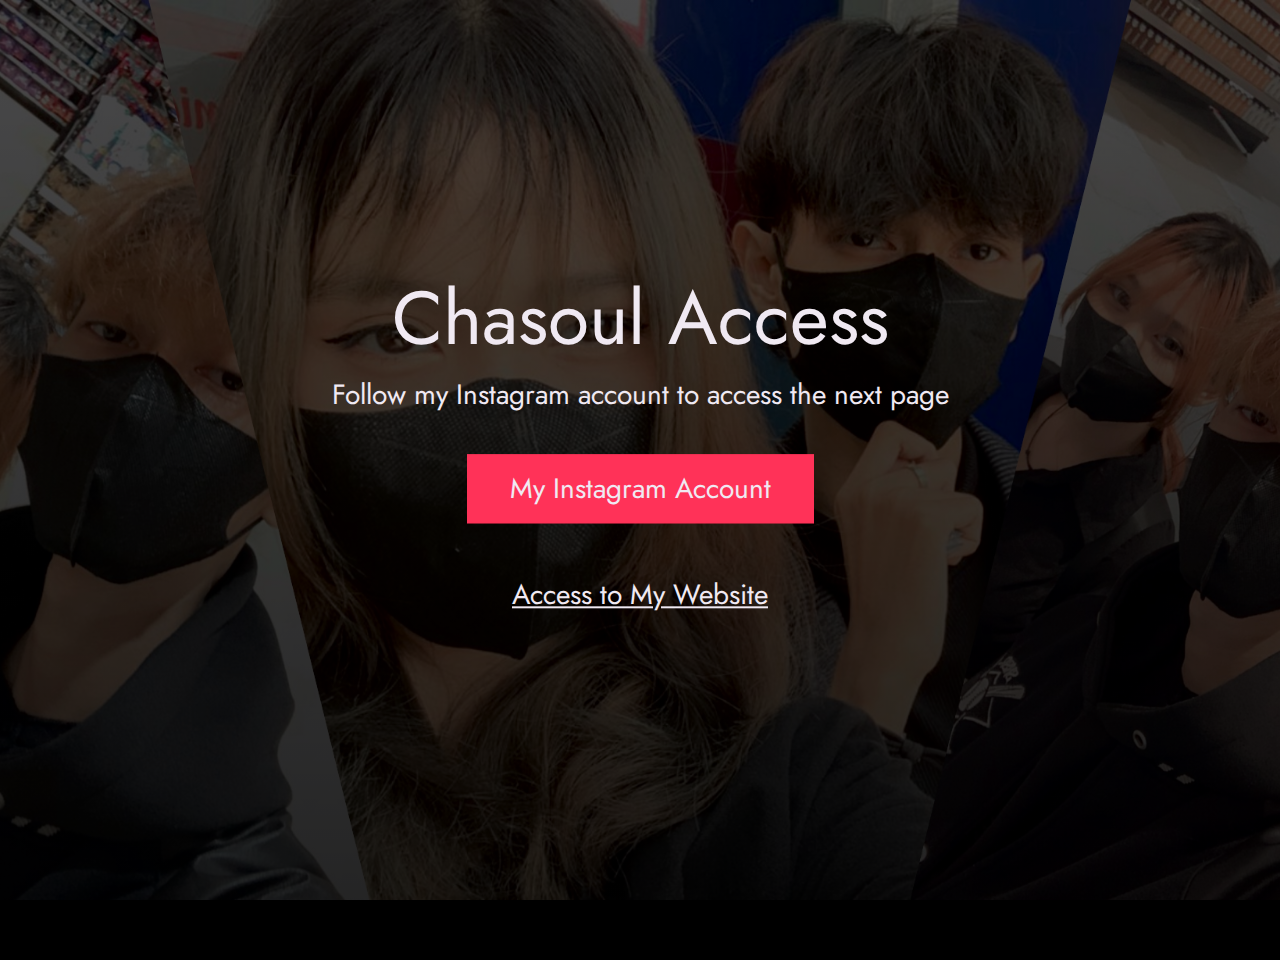
==== index.html @ ba170bac "Add files via upload" ====
<!DOCTYPE html>
<html lang="en">
<head>
  <meta charset="UTF-8">
  <meta name="viewport" content="width=device-width, initial-scale=1.0">
  <link rel="shortcut icon" href="dashboard.html" type="image/x-icon">
  <title>Chasoul vs Code | Web Developer</title>
  <meta name="description" content="Add small description of yourself.">
  <meta name="keywords" content="Put your name, skills and some coding keywords">
  <link rel="stylesheet" href="index.css">
  <style>
    /* CSS untuk Posisi Tengah */
    .header__text-box {
        display: flex;
        justify-content: center; /* Mengatur teks menjadi di tengah horizontal */
        align-items: center; /* Mengatur teks menjadi di tengah vertikal */
        height: 100%; /* Membuat box setinggi header */
    }

    .header__text {
        text-align: center; /* Mengatur teks menjadi di tengah horizontal */
    }

    /* CSS untuk Teks di Header */
    .header__text {
        max-width: var(--container-medium-width);
        font-family: 'Jost', sans-serif;
        font-size: var(--font-size-medium);
        color: var(--white); /* Menambahkan warna teks */
    }

    /* CSS untuk Alert */
    .alert {
      display: none; /* Sembunyikan pesan peringatan secara default */
      padding: 10px;
      background-color: #f44336; /* Warna latar merah */
      color: white; /* Warna teks putih */
      text-align: center;
      margin-bottom: 15px;
    }

  </style>
</head>
<body>
  <header class="header" role="banner" id="top">
    <div class="row">
      <nav class="nav" role="navigation">
        <!-- Tambahkan navigasi jika diperlukan -->
      </nav>
    </div>
    <div class="header__text-box row">
      <div class="header__text">
        <h1 class="heading-primary">
          <span>Chasoul Access</span>
        </h1>
        <p>Follow my Instagram account to access the next page</p>
        <a class="btn btn--pink" id="link1" href="https://www.instagram.com/chasoul.vsc/" target="_blank">My Instagram Account</a>
        <br><br>
        <a class="btn-proceed"  id="proceed" href="dashboard.html">Access to My Website</a>
      </div>
    </div>
    <!-- Alert -->
    <div class="alert" id="alert">
      <!-- Pesan peringatan akan ditampilkan melalui CSS -->
    </div>
  </header>
  <main role="main">
  </main>
  
  <script>
    // Ambil elemen-elemen yang diperlukan
    var instagramLink = document.getElementById('link1');
    var proceedLink = document.getElementById('proceed');
    var alertBox = document.getElementById('alert');

    // Fungsi untuk menampilkan alert
    function showAlert() {
      alertBox.style.display = 'none'; // Sembunyikan alert
    }

    // Tambahkan event listener untuk tautan Instagram
    instagramLink.addEventListener('click', function(event) {
      // Tampilkan alert
      showAlert();
      // Set atribut 'aria-checked' pada tautan Instagram untuk menandai bahwa telah diklik
      instagramLink.setAttribute('aria-checked', 'true');
    });

    // Tambahkan event listener untuk tautan Proceed
    proceedLink.addEventListener('click', function(event) {
      // Cek apakah tautan Instagram sudah diklik
      if (instagramLink.getAttribute('aria-checked') !== 'true') {
        // Hentikan tindakan default agar tautan tidak mengarahkan ke halaman berikutnya
        event.preventDefault();
        // Tampilkan pesan peringatan jika tautan Proceed diklik sebelum tautan Instagram
        alert("Follow 'My Instagram Account' first.");
      }
    });
  </script>
</body>
</html>
---- index.css ----
/* --------------------------------------- */
/* ----- Basic Setup ----- */
/* --------------------------------------- */

@font-face {
    font-family: 'Hk Grotesk';
    font-style: normal;
    font-weight: 400;
    src: url('./fonts/HKGrotesk-Regular.woff') format('woff');
}

@font-face {
    font-family: 'Jost';
    font-style: normal;
    font-weight: 400;
    src: url('./fonts/Jost-Regular.ttf') format('woff');
}

* {
    margin: 0;
    padding: 0;
    box-sizing: inherit;
}

:root {
    --font-size-small: 1.8rem;
    --font-size-normal: 2.2rem;
    --font-size-medium: 2.8rem;
    --font-size-medium-1: 3.6rem;
    --font-size-large: 5.5rem;
    --font-size-huge: 7.5rem;
    --font-stack: 'Hk Grotesk', sans-serif;

    --line-height-normal: 1.7;
    --line-height-small: 1.2;

    --black: #000;
    --pink: #ff3258;
    --white: #f0e9f2;
    --white-1: #e5e5e6da;


    --container-max-width: 1180px;
    --container-normal-width: 800px;
    --container-medium-width: 700px; 
    --container-small-width: 500px;

    --gutter-huge: 12rem;
    --gutter-medium: 6rem;
    --gutter-normal: 3rem;
    --gutter-small-1: 2.5rem;
    --gutter-small: 2rem;

    --border-light: 1px solid rgb(36, 35, 35);
}

html {
    font-size: 62.5%; /* (16/10)*100 = 62.5% => 1rem = 10px */
    box-sizing: border-box;
    scroll-behavior: smooth;
}

@media(max-width: 1000px) {
    html {
        font-size: 52%;
    }
}

body {
    font-size: var(--font-size-small);
    font-family: var(--font-stack);
    font-weight: 400;
    color: var(--white-1);
    line-height: var(--line-height-normal);
    background: var(--black);
    overflow-x: hidden;
}

.row {
    max-width: var(--container-max-width);
    margin: 0 auto;
}

@media(max-width: 1340px) {
    .row {
        max-width: 1100px;
    }
}

@media(max-width: 1240px) {
    .row {
        padding: 0 var(--gutter-medium);
    }
}

@media(max-width: 600px) {
    .row {
        padding: 0 var(--gutter-normal);
    }
}

@media(max-width: 600px) {
    .row {
        padding: 0 var(--gutter-small);
    }
}

section {
    padding: var(--gutter-huge) 0;
    border-bottom: var(--border-light);
}

img {
    object-fit: contain;
    max-width: 100%;
}

/* --------------------------------------- */
/* ----- Headlines and Paragraphs ----- */
/* --------------------------------------- */

h1,
h2,
h3 {
    font-family: 'Jost', sans-serif;
    font-weight: 400;
    line-height: var(--line-height-small);
    color: var(--white);
}

.heading-primary {
    line-height: 1;
    font-size: var(--font-size-huge);
    font-weight: 400;
}

@media(max-width: 900px) {
    .heading-primary {
        font-size: 6.5rem;
    }
}

h2 {
    font-size: var(--font-size-large);
    margin-bottom: var(--gutter-medium);
}

h2::after {
    content: '';
    display: block;
    height: 2px;
    width: 10rem;
    background: var(--pink);
    margin: var(--gutter-small) 0;
}

h3 {
    font-size: var(--font-size-medium-1);
    margin-bottom: var(--gutter-small);
}

@media(max-width: 500px) {
    .heading-primary {
        font-size: var(--font-size-large);
    }

    h2 {
        font-size: var(--font-size-medium-1);
    }

    h3 {
        font-size: var(--font-size-medium);
    }
}

p {
    margin: var(--gutter-small-1) 0;
}

@media(max-width: 900px) {
    p { 
        max-width: var(--container-small-width);
    }
}

/* --------------------------------------- */
/* ----- Buttons and Links ----- */
/* --------------------------------------- */

a {
    color: var(--white);
    font-weight: 400;
    font-family: 'Jost', sans-serif;
    transition: all .2s;
    outline: 2px solid transparent;
}

::-moz-focus-inner {
    border: 0;
}

button:focus,
a:focus {
    outline: 2px solid var(--pink);
}

body:not(.user-is-tabbing) button:focus,
body:not(.user-is-tabbing) a:focus {
    outline: none;
}

.link:hover {
    color: var(--pink);
}

.btn {
    position: relative;
    display: inline-block;
    padding: 1rem 4.2rem;
    text-decoration: none;
    color: inherit;
    border: 1px solid  var(--pink);
    font-weight: 400;
}

.btn:focus {
    outline: none;
}

.btn::after {
    content: '';
    display: block;
    position: absolute;
    top: 0;
    left: 0;
    right: 100%;
    background: var(--white);
    height: 100%;
    z-index: -1;
    transition: all 0.2s cubic-bezier(1, 0.68, 0.16, 0.9);
}

.btn:hover::after,
.btn:focus::after {
    right: 0;
    background: var(--pink);
}

.btn--pink {
    background: var(--pink);
    transition: all 0.2s;
}

.btn--pink::after {
    display: none;
}

.btn--pink:hover,
.btn--pink:focus {
    background: transparent;
}

.link__text {
    position: relative;
    display: inline-block;
    padding: .6rem;
    color: inherit;
    text-decoration: none;
    border-bottom: 1px solid var(--pink);
}

.link__text::after {
    content: '';
    display: block;
    position: absolute;
    top: 0;
    left: 0;
    right: 100%;
    background: var(--white);
    height: 100%;
    z-index: -1;
    transition: all 0.2s cubic-bezier(1, 0.68, 0.16, 0.9);
}

.link__text:focus {
    outline: none;
}

.link__text:hover::after,
.link__text:focus:after {
    right: 0;
    background: var(--pink);
}

.link__text span {
    padding-left: 1rem;
    font-family: sans-serif;
}

/* ----- Back to Top ----- */

.back-to-top {
    position: fixed;
    bottom: 4rem;
    right: 4rem;
    display: flex;
    justify-content: center;
    align-items: center;
    height: 5.5rem;
    width: 5.5rem;
    background-color: var(--pink);
    border-radius: 50%;
    z-index: 10;
    visibility: hidden;
    transition: all .4s;
}

.back-to-top__image {
    height: 70%;
}

@media(max-width: 900px) {
    .back-to-top {
        right: 2rem;
    }
}

@media(max-width: 500px) {
    .back-to-top {
        right: 1rem;
    }
}

/* --------------------------------------- */
/* ----- Navigation ----- */
/* --------------------------------------- */

.nav {
    display: flex;
    justify-content: flex-end;
    padding: var(--gutter-normal) 0;
}

.nav__items {
    display: flex;
    list-style: none;
}

.nav__item:not(:last-child) {
    margin-right: var(--gutter-medium);
}

@media(max-width: 500px) {
    .nav {
        justify-content: center;
    }
}

@media(max-width: 400px) {
    .nav__item:not(:last-child) {
        margin-right: var(--gutter-normal);
    }
}

@media(max-width: 300px) {
    .nav {
        font-size: var(--font-size-small);
    }
}

.nav__link {
    position: relative;
    display: inline-block;
    padding: 1rem 0;
    text-decoration: none;
    color: inherit;
    transition: all .2s;
}

.nav__link::after {
    content: '';
    position: absolute;
    bottom: 0;
    left: 0;
    right: 100%;
    display: inline-block;
    height: 1rem;
    background: var(--white);
    transition: all 0.25s cubic-bezier(1, 0.68, 0.16, 0.9);
}

.nav__link:hover {
    color: var(--pink);
}

.nav__link:hover::after {
    right: 0;
    height: 2px;
    background: var(--pink);
}

/* --------------------------------------- */
/* ----- Header ----- */
/* --------------------------------------- */

.header {
    background: linear-gradient(rgba(0,0,0, .6), rgba(0,0,0, .8)), url('./images/wp4.jpg');
    height: 100vh;
    background-size: cover;
    background-position: center;
    background-attachment: fixed;
    font-size: var(--font-size-normal);
    opacity: 100%;
}

/* Mengatur tampilan gambar untuk layar dengan lebar kurang dari atau sama dengan 768px (misalnya, perangkat mobile) */
@media (max-width: 768px) {
    .header {
        background-size: contain; /* Menggunakan contain agar gambar tidak dipotong */
    }
}

/* Mengatur tampilan gambar untuk layar dengan lebar lebih besar dari 768px (misalnya, desktop) */
@media (min-width: 769px) {
    .header {
        background-size: cover;
    }
}


.header__text {
    position: absolute;
    top: 50%;
    transform: translateY(-50%);
}

.header__text p {
    margin: 1.5rem 0 3.5rem;
    max-width: var(--container-medium-width);
    font-family: 'Jost', sans-serif;
    font-size: var(--font-size-medium);
}

@media(max-width: 500px) {
    .header {
        text-align: center;
    }

    .header__text p {
        transform: scale(.8);
    }
}
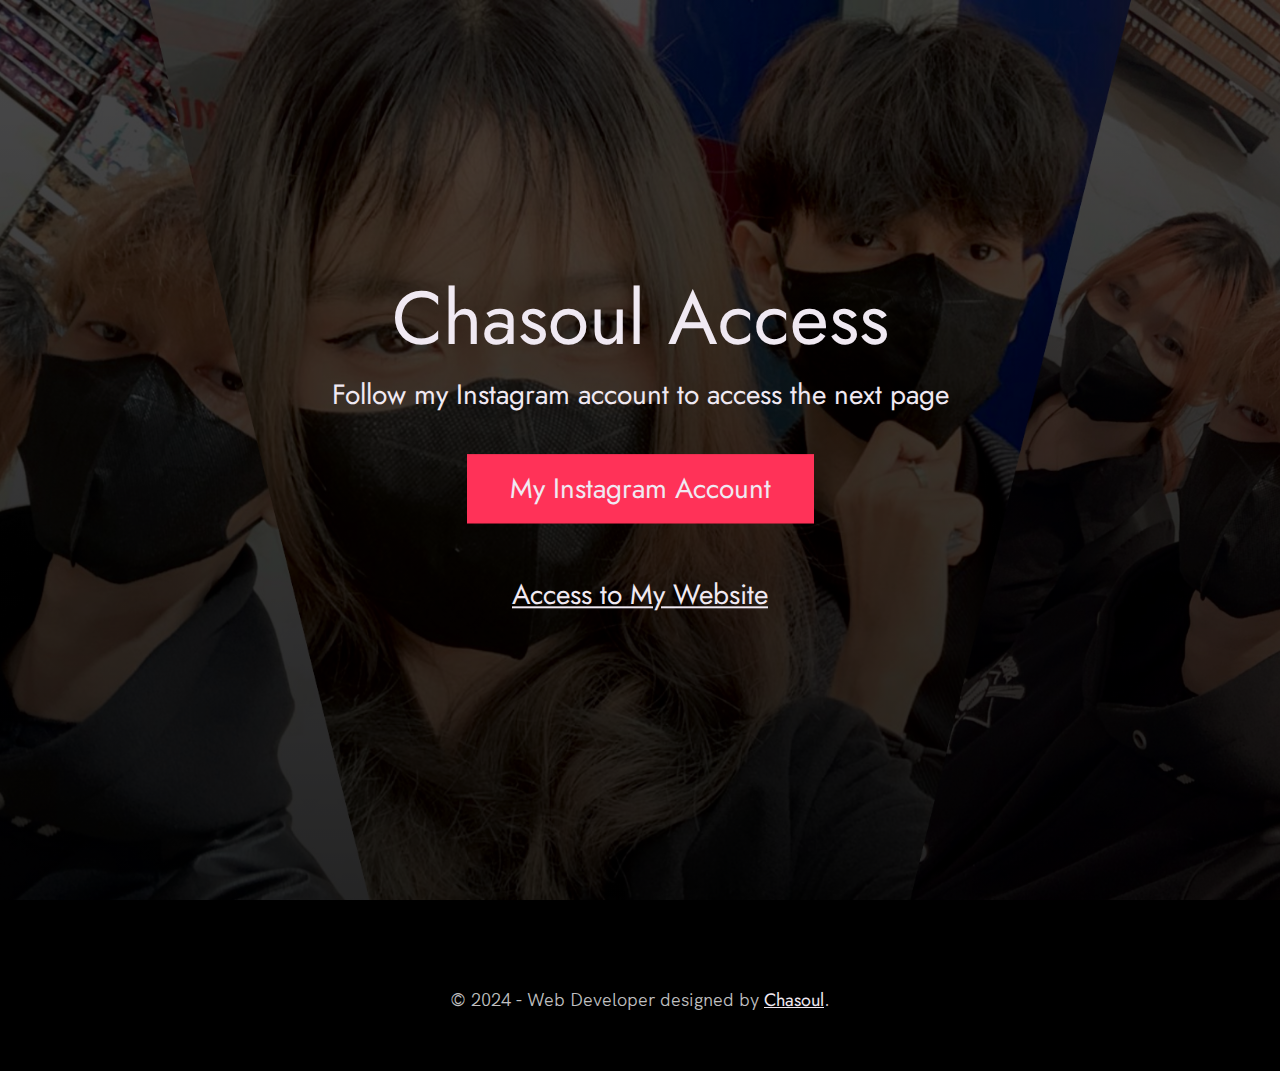
==== commit d0e8f9ff: "Add files via upload" ====
--- a/index.html
+++ b/index.html
@@ -94,8 +94,22 @@
         event.preventDefault();
         // Tampilkan pesan peringatan jika tautan Proceed diklik sebelum tautan Instagram
         alert("Follow 'My Instagram Account' first.");
+        alert("If you can't access this website, go to an external website. Chrome, Safari, Google");
       }
     });
   </script>
+
+<footer role="contentinfo" class="footer">
+  <p>
+    &copy; 2024 - Web Developer designed by <a href="index.html" class="link">Chasoul</a>.
+  </p>
+</div>
+</footer>
+
+<a href="#top" class="back-to-top" title="Back to Top">
+<img src="./images/arrow-up.svg" alt="Back to Top" class="back-to-top__image"/>
+</a>
+<script src="./index.js"></script>
+
 </body>
 </html>
--- a/index.css
+++ b/index.css
@@ -450,3 +450,40 @@
         transform: scale(.8);
     }
 }
+
+.footer {
+    text-align: center;
+    padding: var(--gutter-medium) 0 var(--gutter-normal);
+}
+
+.footer__social-links {
+    display: flex;
+    justify-content: center;
+    padding: var(--gutter-normal) 0;
+    list-style: none;
+}
+
+.footer__social-link-item:not(:last-of-type) {
+    margin-right: var(--gutter-small);
+}
+
+.footer__social-image {
+    height: 4rem;
+}
+
+.footer__github-buttons {
+    display: flex;
+    justify-content: center;
+}
+
+.footer__github-buttons iframe {
+    height: 2.5rem;
+    width: 84px;
+    transform: translateY(3px);
+}
+
+@media(max-width: 500px) {
+    .footer {
+        padding: var(--gutter-medium) 0;
+    } 
+}
